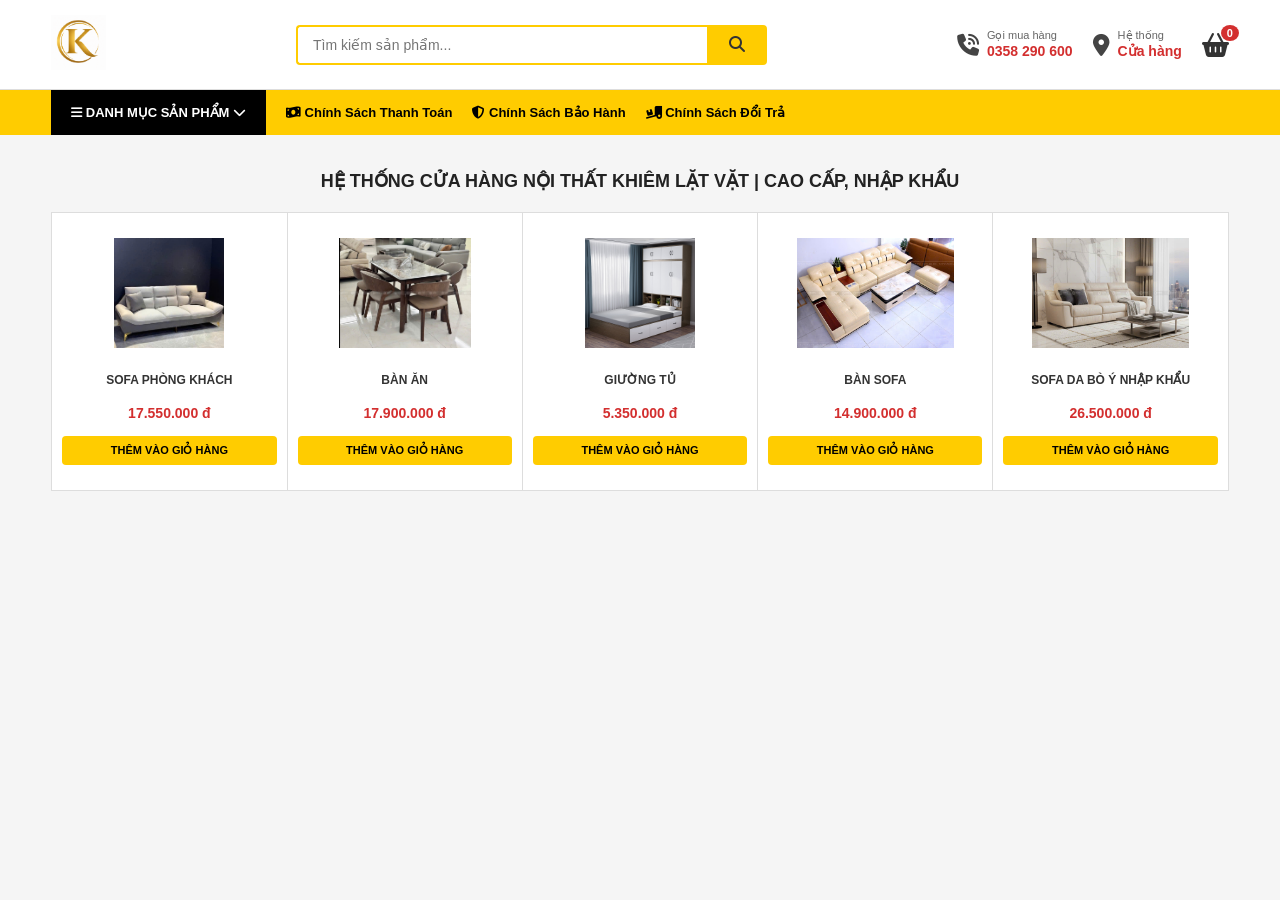
==== html/page.html @ e8ba666d "first commit" ====
<!DOCTYPE html>
<html lang="vi">
<head>
    <meta charset="UTF-8">
    <meta name="viewport" content="width=device-width, initial-scale=1.0">
    <title>Khiêm Lặt Vặt - Hệ Thống Cửa Hàng Nội Thất Cao Cấp</title>
    <link rel="stylesheet" href="https://cdnjs.cloudflare.com/ajax/libs/font-awesome/6.4.0/css/all.min.css">
    
    <style>
        * {
            margin: 0;
            padding: 0;
            box-sizing: border-box;
            font-family: 'Segoe UI', Tahoma, Geneva, Verdana, sans-serif;
        }

        body {
            background-color: #f5f5f5;
            color: #333;
        }

        .container {
            width: 92%;
            max-width: 1200px;
            margin: 0 auto;
        }

        a {
            text-decoration: none;
            color: inherit;
        }

        /* --- HEADER --- */
        .main-header {
            background-color: #ffffff;
            padding: 15px 0;
            border-bottom: 1px solid #ddd;
        }

        .header-wrapper {
            display: flex;
            justify-content: space-between;
            align-items: center;
        }

        .logo img {
            height: 55px;
            object-fit: contain;
        }

        .search-bar {
            display: flex;
            width: 40%;
        }

        .search-bar input {
            width: 100%;
            padding: 10px 15px;
            border: 2px solid #ffcc00;
            border-right: none;
            border-radius: 4px 0 0 4px;
            outline: none;
            font-size: 14px;
        }

        .search-bar button {
            padding: 0 20px;
            background-color: #ffcc00;
            border: 2px solid #ffcc00;
            border-radius: 0 4px 4px 0;
            cursor: pointer;
            font-size: 16px;
            color: #333;
        }

        .header-info {
            display: flex;
            gap: 20px;
            align-items: center;
        }

        .info-item {
            display: flex;
            align-items: center;
            gap: 8px;
        }

        .info-item i {
            font-size: 22px;
            color: #444;
        }

        .info-item span {
            display: block;
            font-size: 11px;
            color: #666;
        }

        .info-item strong {
            color: #d32f2f;
            font-size: 14px;
        }

        /* Giỏ hàng hiển thị số lượng */
        .cart-item {
            position: relative;
            cursor: pointer;
        }
        
        .cart-item i {
            font-size: 24px;
            color: #333;
        }

        #cartCount {
            position: absolute;
            top: -8px;
            right: -10px;
            background-color: #d32f2f;
            color: white;
            font-size: 11px;
            font-weight: bold;
            padding: 2px 6px;
            border-radius: 50%;
        }

        /* --- NAVBAR & DROPDOWN --- */
        .navbar {
            background-color: #ffcc00;
            font-weight: 600;
            font-size: 13px;
        }

        .nav-wrapper {
            display: flex;
            align-items: center;
        }

        .nav-category {
            background-color: #000000;
            color: #fff;
            padding: 15px 20px;
            cursor: pointer;
            position: relative;
        }

        .dropdown-menu {
            display: none;
            position: absolute;
            top: 100%;
            left: 0;
            background-color: #ffffff;
            color: #333;
            width: 215px;
            box-shadow: 0 4px 10px rgba(0,0,0,0.15);
            list-style: none;
            z-index: 999;
        }

        .dropdown-menu li a {
            display: block;
            padding: 12px 15px;
            border-bottom: 1px solid #eee;
        }

        .dropdown-menu li a:hover {
            background-color: #f9f9f9;
            color: #ffcc00;
        }

        .nav-category:hover .dropdown-menu {
            display: block;
        }

        .nav-links {
            display: flex;
            list-style: none;
            padding-left: 20px;
            gap: 20px;
        }

        .nav-links li a {
            color: #000;
        }

        /* --- MAIN CONTENTS --- */
        .store-title {
            text-align: center;
            margin: 35px 0 20px;
        }

        .store-title h2 {
            font-size: 18px;
            color: #222;
            font-weight: 700;
            text-transform: uppercase;
        }

        /* Lưới hiển thị 5 sản phẩm */
        .products-grid {
            display: grid;
            grid-template-columns: repeat(5, 1fr);
            gap: 1px;
            background-color: #ddd; 
            border: 1px solid #ddd;
            margin-bottom: 60px;
        }

        .product-card {
            background-color: #fff;
            padding: 25px 10px;
            text-align: center;
            display: flex;
            flex-direction: column;
            justify-content: space-between;
            align-items: center;
            cursor: pointer;
            transition: all 0.2s ease;
        }

        .product-card:hover {
            box-shadow: 0 5px 15px rgba(0,0,0,0.12);
            transform: translateY(-2px);
            z-index: 5;
        }

        .product-img {
            height: 110px;
            display: flex;
            align-items: center;
            justify-content: center;
            margin-bottom: 15px;
        }

        .product-img img {
            max-width: 100%;
            max-height: 100%;
            object-fit: contain;
        }

        .product-card h3 {
            font-size: 12px;
            font-weight: 600;
            color: #333;
            line-height: 1.4;
            height: 34px;
            display: flex;
            align-items: center;
            justify-content: center;
        }

        /* CSS kiểu dáng cho giá tiền sản phẩm */
        .product-price {
            font-size: 14px;
            font-weight: 700;
            color: #d32f2f;
            margin: 8px 0 15px 0;
        }

        /* Nút thêm vào giỏ hàng */
        .btn-add-cart {
            background-color: #ffcc00;
            color: #000;
            border: none;
            padding: 8px 12px;
            font-size: 11px;
            font-weight: 700;
            border-radius: 4px;
            cursor: pointer;
            transition: background 0.2s;
            width: 100%;
        }

        .btn-add-cart:hover {
            background-color: #e6b800;
        }

        /* Responsive */
        @media (max-width: 1024px) {
            .products-grid { grid-template-columns: repeat(3, 1fr); }
        }
        @media (max-width: 650px) {
            .products-grid { grid-template-columns: repeat(2, 1fr); }
            .header-wrapper { flex-direction: column; gap: 10px; }
            .search-bar { width: 100%; }
            .nav-links { display: none; }
        }
    </style>
</head>
<body>

    <header class="main-header">
        <div class="container header-wrapper">
            <div class="logo">
                <a href="#"><img src="../assets/images/logokhiem.png" alt="Logo Khiêm Lặt Vặt"></a>
            </div>
            
            <div class="search-bar">
                <input type="text" id="searchInput" placeholder="Tìm kiếm sản phẩm...">
                <button type="button" id="searchBtn"><i class="fa-solid fa-magnifying-glass"></i></button>
            </div>
            
            <div class="header-info">
                <div class="info-item">
                    <i class="fa-solid fa-phone-volume"></i>
                    <div>
                        <span>Gọi mua hàng</span>
                        <strong>0358 290 600</strong>
                    </div>
                </div>
                <div class="info-item">
                    <i class="fa-solid fa-location-dot"></i>
                    <div>
                        <span>Hệ thống</span>
                        <strong>Cửa hàng</strong>
                    </div>
                </div>
                <div class="info-item cart-item">
                    <i class="fa-solid fa-basket-shopping"></i>
                    <span id="cartCount">0</span>
                </div>
            </div>
        </div>
    </header>

    <nav class="navbar">
        <div class="container nav-wrapper">
            <div class="nav-category">
                <i class="fa-solid fa-bars"></i> DANH MỤC SẢN PHẨM <i class="fa-solid fa-chevron-down"></i>
                <ul class="dropdown-menu">
                    <li><a href="#">Kiến Thức Nội Thất</a></li>
                    <li><a href="#">Kinh Nghiệm</a></li>
                    <li><a href="#">Thương Hiệu Uy Tín</a></li>
                </ul>
            </div>
            <ul class="nav-links">
                <li><a href="#"><i class="fa-solid fa-money-bill-wave"></i> Chính Sách Thanh Toán</a></li>
                <li><a href="#"><i class="fa-solid fa-shield-halved"></i> Chính Sách Bảo Hành</a></li>
                <li><a href="#"><i class="fa-solid fa-truck-ramp-box"></i> Chính Sách Đổi Trả</a></li>
            </ul>
        </div>
    </nav>

    <main class="container">
        <section class="store-title">
            <h2>HỆ THỐNG CỬA HÀNG NỘI THẤT KHIÊM LẶT VẶT | CAO CẤP, NHẬP KHẨU</h2>
        </section>

        <section class="products-grid" id="productsGrid">
            
            <div class="product-card" data-name="sofa phong khach">
                <div class="product-img">
                    <img src="../assets/images/e3db67c6ef026e5c3713.jpg" alt="Sofa Phòng Khách">
                </div>
                <h3>SOFA PHÒNG KHÁCH</h3>
                <div class="product-price">17.550.000 đ</div>
                <button class="btn-add-cart">THÊM VÀO GIỎ HÀNG</button>
            </div>

            <div class="product-card" data-name="ban an">
                <div class="product-img">
                    <img src="../assets/images/33efb1f23936b868e127.jpg" alt="Bàn Ăn">
                </div>
                <h3>BÀN ĂN</h3>
                <div class="product-price">17.900.000 đ</div>
                <button class="btn-add-cart">THÊM VÀO GIỎ HÀNG</button>
            </div>

            <div class="product-card" data-name="giuong tu">
                <div class="product-img">
                    <img src="../assets/images/21159564253_1258003513.600x600.jpg" alt="Giường Tủ">
                </div>
                <h3>GIƯỜNG TỦ</h3>
                <div class="product-price">5.350.000 đ</div>
                <button class="btn-add-cart">THÊM VÀO GIỎ HÀNG</button>
            </div>

            <div class="product-card" data-name="ban sofa">
                <div class="product-img">
                    <img src="../assets/images/b1bf2fa2a76626387f77.jpg" alt="Bàn Sofa">
                </div>
                <h3>BÀN SOFA</h3>
                <div class="product-price">14.900.000 đ</div>
                <button class="btn-add-cart">THÊM VÀO GIỎ HÀNG</button>
            </div>

            <div class="product-card" data-name="sofa da bo y nhap khau">
                <div class="product-img">
                    <img src="../assets/images/be2a3d37b5f334ad6de2.jpg" alt="Sofa Da Bò Ý Nhập Khẩu">
                </div>
                <h3>SOFA DA BÒ Ý NHẬP KHẨU</h3>
                <div class="product-price">26.500.000 đ</div>
                <button class="btn-add-cart">THÊM VÀO GIỎ HÀNG</button>
            </div>

        </section>
    </main>

    <script>
        document.addEventListener("DOMContentLoaded", function () {
            // 1. CHỨC NĂNG TÌM KIẾM
            const searchInput = document.getElementById("searchInput");
            const searchBtn = document.getElementById("searchBtn");
            const productCards = document.querySelectorAll(".product-card");

            function filterProducts() {
                const query = searchInput.value.toLowerCase().trim();

                productCards.forEach(card => {
                    const productName = card.getAttribute("data-name") || "";
                    if (productName.includes(query)) {
                        card.style.display = "flex"; 
                    } else {
                        card.style.display = "none"; 
                    }
                });
            }

            if (searchInput) searchInput.addEventListener("keyup", filterProducts);
            if (searchBtn) searchBtn.addEventListener("click", filterProducts);

            // 2. CHỨC NĂNG THÊM VÀO GIỎ HÀNG
            let currentCartCount = 0;
            const cartCountBadge = document.getElementById("cartCount");
            const addCartButtons = document.querySelectorAll(".btn-add-cart");

            addCartButtons.forEach(button => {
                button.addEventListener("click", function (event) {
                    event.stopPropagation();
                    currentCartCount++;
                    cartCountBadge.textContent = currentCartCount;
                    alert("Đã thêm sản phẩm vào giỏ hàng thành công!");
                });
            });
        });
    </script>
</body>
</html>
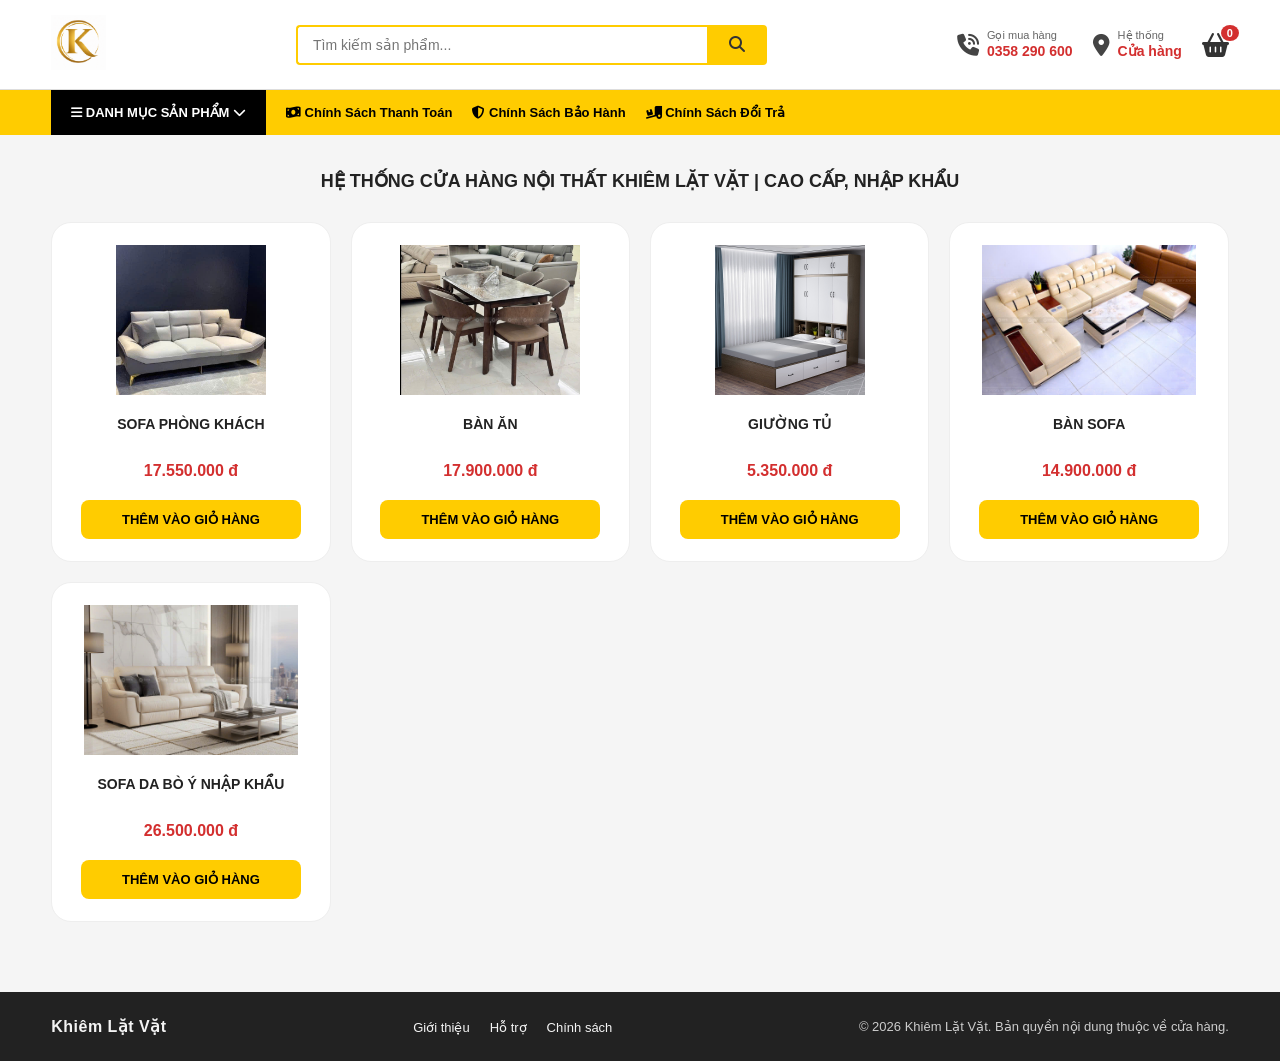
==== commit 4d570854: "cap nhat bai" ====
--- a/html/page.html
+++ b/html/page.html
@@ -196,40 +196,42 @@
             text-transform: uppercase;
         }
 
-        /* Lưới hiển thị 5 sản phẩm */
         .products-grid {
             display: grid;
-            grid-template-columns: repeat(5, 1fr);
-            gap: 1px;
-            background-color: #ddd; 
-            border: 1px solid #ddd;
+            grid-template-columns: repeat(auto-fit, minmax(220px, 1fr));
+            gap: 20px;
             margin-bottom: 60px;
+            padding: 10px 0;
         }
 
         .product-card {
             background-color: #fff;
-            padding: 25px 10px;
+            border: 1px solid #eee;
+            border-radius: 20px;
+            padding: 22px 18px;
             text-align: center;
             display: flex;
             flex-direction: column;
             justify-content: space-between;
             align-items: center;
             cursor: pointer;
-            transition: all 0.2s ease;
+            transition: transform 0.25s ease, box-shadow 0.25s ease;
+            min-height: 340px;
         }
 
         .product-card:hover {
-            box-shadow: 0 5px 15px rgba(0,0,0,0.12);
-            transform: translateY(-2px);
+            box-shadow: 0 10px 25px rgba(0,0,0,0.08);
+            transform: translateY(-3px);
             z-index: 5;
         }
 
         .product-img {
-            height: 110px;
+            height: 150px;
+            width: 100%;
             display: flex;
             align-items: center;
             justify-content: center;
-            margin-bottom: 15px;
+            margin-bottom: 18px;
         }
 
         .product-img img {
@@ -239,48 +241,273 @@
         }
 
         .product-card h3 {
-            font-size: 12px;
-            font-weight: 600;
-            color: #333;
+            font-size: 14px;
+            font-weight: 700;
+            color: #222;
             line-height: 1.4;
-            height: 34px;
-            display: flex;
-            align-items: center;
-            justify-content: center;
-        }
-
-        /* CSS kiểu dáng cho giá tiền sản phẩm */
+            margin-bottom: 12px;
+        }
+
         .product-price {
-            font-size: 14px;
+            font-size: 16px;
             font-weight: 700;
             color: #d32f2f;
-            margin: 8px 0 15px 0;
-        }
-
-        /* Nút thêm vào giỏ hàng */
+            margin: 12px 0 18px;
+        }
+
         .btn-add-cart {
             background-color: #ffcc00;
             color: #000;
             border: none;
-            padding: 8px 12px;
-            font-size: 11px;
-            font-weight: 700;
-            border-radius: 4px;
+            padding: 12px 18px;
+            font-size: 13px;
+            font-weight: 700;
+            border-radius: 8px;
             cursor: pointer;
             transition: background 0.2s;
             width: 100%;
+            max-width: 220px;
         }
 
         .btn-add-cart:hover {
             background-color: #e6b800;
         }
 
+        .site-footer {
+            background-color: #222;
+            color: #f4f4f4;
+            padding: 25px 0;
+        }
+
+        .site-footer .container {
+            display: flex;
+            justify-content: space-between;
+            align-items: center;
+            flex-wrap: wrap;
+            gap: 15px;
+        }
+
+        .footer-brand {
+            font-weight: 700;
+            letter-spacing: 0.5px;
+        }
+
+        .footer-links {
+            display: flex;
+            gap: 20px;
+            list-style: none;
+            padding: 0;
+            margin: 0;
+            flex-wrap: wrap;
+        }
+
+        .footer-links li a {
+            color: #f4f4f4;
+            font-size: 13px;
+        }
+
+        .footer-links li a:hover {
+            color: #ffcc00;
+        }
+
+        .footer-note {
+            font-size: 13px;
+            color: #ccc;
+        }
+
+        /* --- CART DRAWER --- */
+        .cart-overlay {
+            position: fixed;
+            inset: 0;
+            background: rgba(0, 0, 0, 0.45);
+            opacity: 0;
+            visibility: hidden;
+            transition: opacity 0.2s ease, visibility 0.2s ease;
+            z-index: 998;
+        }
+
+        .cart-overlay.active {
+            opacity: 1;
+            visibility: visible;
+        }
+
+        .cart-drawer {
+            position: fixed;
+            right: -420px;
+            top: 0;
+            height: 100%;
+            width: 380px;
+            max-width: 100%;
+            background-color: #fff;
+            box-shadow: -10px 0 30px rgba(0, 0, 0, 0.12);
+            transition: right 0.25s ease;
+            z-index: 999;
+            display: flex;
+            flex-direction: column;
+        }
+
+        .cart-drawer.open {
+            right: 0;
+        }
+
+        .cart-drawer-header {
+            padding: 22px 20px;
+            border-bottom: 1px solid #eee;
+            display: flex;
+            justify-content: space-between;
+            align-items: center;
+        }
+
+        .cart-drawer-header h3 {
+            font-size: 18px;
+            color: #222;
+        }
+
+        .cart-close {
+            background: transparent;
+            border: none;
+            font-size: 22px;
+            cursor: pointer;
+            color: #333;
+        }
+
+        .cart-items {
+            flex: 1;
+            display: grid;
+            grid-template-columns: repeat(1, minmax(0, 1fr));
+            gap: 16px;
+            overflow-y: auto;
+            padding: 20px;
+            list-style: none;
+            margin: 0;
+        }
+
+        .cart-item-row {
+            display: grid;
+            grid-template-columns: 84px 1fr;
+            gap: 14px;
+            align-items: start;
+            background-color: #fafafa;
+            border: 1px solid #eee;
+            border-radius: 14px;
+            padding: 16px;
+        }
+
+        .cart-item-image {
+            width: 84px;
+            min-width: 84px;
+            height: 84px;
+            border-radius: 12px;
+            background: #f8f8f8;
+            overflow: hidden;
+        }
+
+        .cart-item-image img {
+            width: 100%;
+            height: 100%;
+            object-fit: cover;
+        }
+
+        .cart-item-content {
+            flex: 1;
+        }
+
+        .cart-item-content h4 {
+            font-size: 14px;
+            margin-bottom: 6px;
+            color: #222;
+        }
+
+        .cart-item-content p {
+            font-size: 13px;
+            color: #666;
+            margin-bottom: 10px;
+        }
+
+        .cart-item-actions {
+            display: flex;
+            align-items: center;
+            justify-content: space-between;
+            gap: 10px;
+        }
+
+        .quantity-control {
+            display: flex;
+            align-items: center;
+            gap: 6px;
+        }
+
+        .quantity-control button {
+            width: 28px;
+            height: 28px;
+            border: 1px solid #ddd;
+            background: #fff;
+            color: #333;
+            cursor: pointer;
+            border-radius: 6px;
+            font-size: 16px;
+        }
+
+        .quantity-control span {
+            min-width: 24px;
+            text-align: center;
+            font-size: 13px;
+            font-weight: 700;
+        }
+
+        .cart-remove {
+            background: transparent;
+            border: none;
+            color: #d32f2f;
+            cursor: pointer;
+            font-size: 13px;
+        }
+
+        .cart-footer {
+            padding: 20px;
+            border-top: 1px solid #eee;
+            background-color: #fafafa;
+        }
+
+        .cart-total {
+            display: flex;
+            justify-content: space-between;
+            align-items: center;
+            margin-bottom: 14px;
+            font-size: 15px;
+            font-weight: 700;
+            color: #222;
+        }
+
+        .btn-checkout {
+            width: 100%;
+            padding: 12px 18px;
+            border: none;
+            background-color: #ffcc00;
+            color: #000;
+            font-weight: 700;
+            border-radius: 8px;
+            cursor: pointer;
+            transition: background 0.2s ease;
+        }
+
+        .btn-checkout:disabled {
+            opacity: 0.55;
+            cursor: not-allowed;
+        }
+
+        .cart-empty {
+            padding: 0 20px 20px;
+            color: #666;
+            font-size: 14px;
+        }
+
         /* Responsive */
         @media (max-width: 1024px) {
-            .products-grid { grid-template-columns: repeat(3, 1fr); }
-        }
-        @media (max-width: 650px) {
             .products-grid { grid-template-columns: repeat(2, 1fr); }
+        }
+        @media (max-width: 850px) {
+            .products-grid { grid-template-columns: repeat(1, 1fr); }
             .header-wrapper { flex-direction: column; gap: 10px; }
             .search-bar { width: 100%; }
             .nav-links { display: none; }
@@ -334,12 +561,29 @@
                 </ul>
             </div>
             <ul class="nav-links">
-                <li><a href="#"><i class="fa-solid fa-money-bill-wave"></i> Chính Sách Thanh Toán</a></li>
-                <li><a href="#"><i class="fa-solid fa-shield-halved"></i> Chính Sách Bảo Hành</a></li>
-                <li><a href="#"><i class="fa-solid fa-truck-ramp-box"></i> Chính Sách Đổi Trả</a></li>
+                <li><a href="payment-policy.html"><i class="fa-solid fa-money-bill-wave"></i> Chính Sách Thanh Toán</a></li>
+                <li><a href="warranty-policy.html"><i class="fa-solid fa-shield-halved"></i> Chính Sách Bảo Hành</a></li>
+                <li><a href="return-policy.html"><i class="fa-solid fa-truck-ramp-box"></i> Chính Sách Đổi Trả</a></li>
             </ul>
         </div>
     </nav>
+
+    <div class="cart-overlay" id="cartOverlay"></div>
+    <aside class="cart-drawer" id="cartDrawer" aria-hidden="true">
+        <div class="cart-drawer-header">
+            <h3>Giỏ hàng của bạn</h3>
+            <button id="closeCartBtn" class="cart-close" aria-label="Đóng giỏ hàng">×</button>
+        </div>
+        <ul id="cartList" class="cart-items"></ul>
+        <p id="cartEmpty" class="cart-empty">Giỏ hàng đang trống. Thêm sản phẩm để tiến hành thanh toán.</p>
+        <div class="cart-footer">
+            <div class="cart-total">
+                <span>Tổng cộng</span>
+                <span id="cartTotal">0 đ</span>
+            </div>
+            <button id="checkoutButton" class="btn-checkout" type="button" disabled>Tiến hành đặt hàng</button>
+        </div>
+    </aside>
 
     <main class="container">
         <section class="store-title">
@@ -396,43 +640,18 @@
         </section>
     </main>
 
-    <script>
-        document.addEventListener("DOMContentLoaded", function () {
-            // 1. CHỨC NĂNG TÌM KIẾM
-            const searchInput = document.getElementById("searchInput");
-            const searchBtn = document.getElementById("searchBtn");
-            const productCards = document.querySelectorAll(".product-card");
-
-            function filterProducts() {
-                const query = searchInput.value.toLowerCase().trim();
-
-                productCards.forEach(card => {
-                    const productName = card.getAttribute("data-name") || "";
-                    if (productName.includes(query)) {
-                        card.style.display = "flex"; 
-                    } else {
-                        card.style.display = "none"; 
-                    }
-                });
-            }
-
-            if (searchInput) searchInput.addEventListener("keyup", filterProducts);
-            if (searchBtn) searchBtn.addEventListener("click", filterProducts);
-
-            // 2. CHỨC NĂNG THÊM VÀO GIỎ HÀNG
-            let currentCartCount = 0;
-            const cartCountBadge = document.getElementById("cartCount");
-            const addCartButtons = document.querySelectorAll(".btn-add-cart");
-
-            addCartButtons.forEach(button => {
-                button.addEventListener("click", function (event) {
-                    event.stopPropagation();
-                    currentCartCount++;
-                    cartCountBadge.textContent = currentCartCount;
-                    alert("Đã thêm sản phẩm vào giỏ hàng thành công!");
-                });
-            });
-        });
-    </script>
+    <footer class="site-footer">
+        <div class="container">
+            <div class="footer-brand">Khiêm Lặt Vặt</div>
+            <ul class="footer-links">
+                <li><a href="#">Giới thiệu</a></li>
+                <li><a href="#">Hỗ trợ</a></li>
+                <li><a href="#">Chính sách</a></li>
+            </ul>
+            <div class="footer-note">© 2026 Khiêm Lặt Vặt. Bản quyền nội dung thuộc về cửa hàng.</div>
+        </div>
+    </footer>
+
+    <script src="../js/lib.js"></script>
 </body>
 </html>
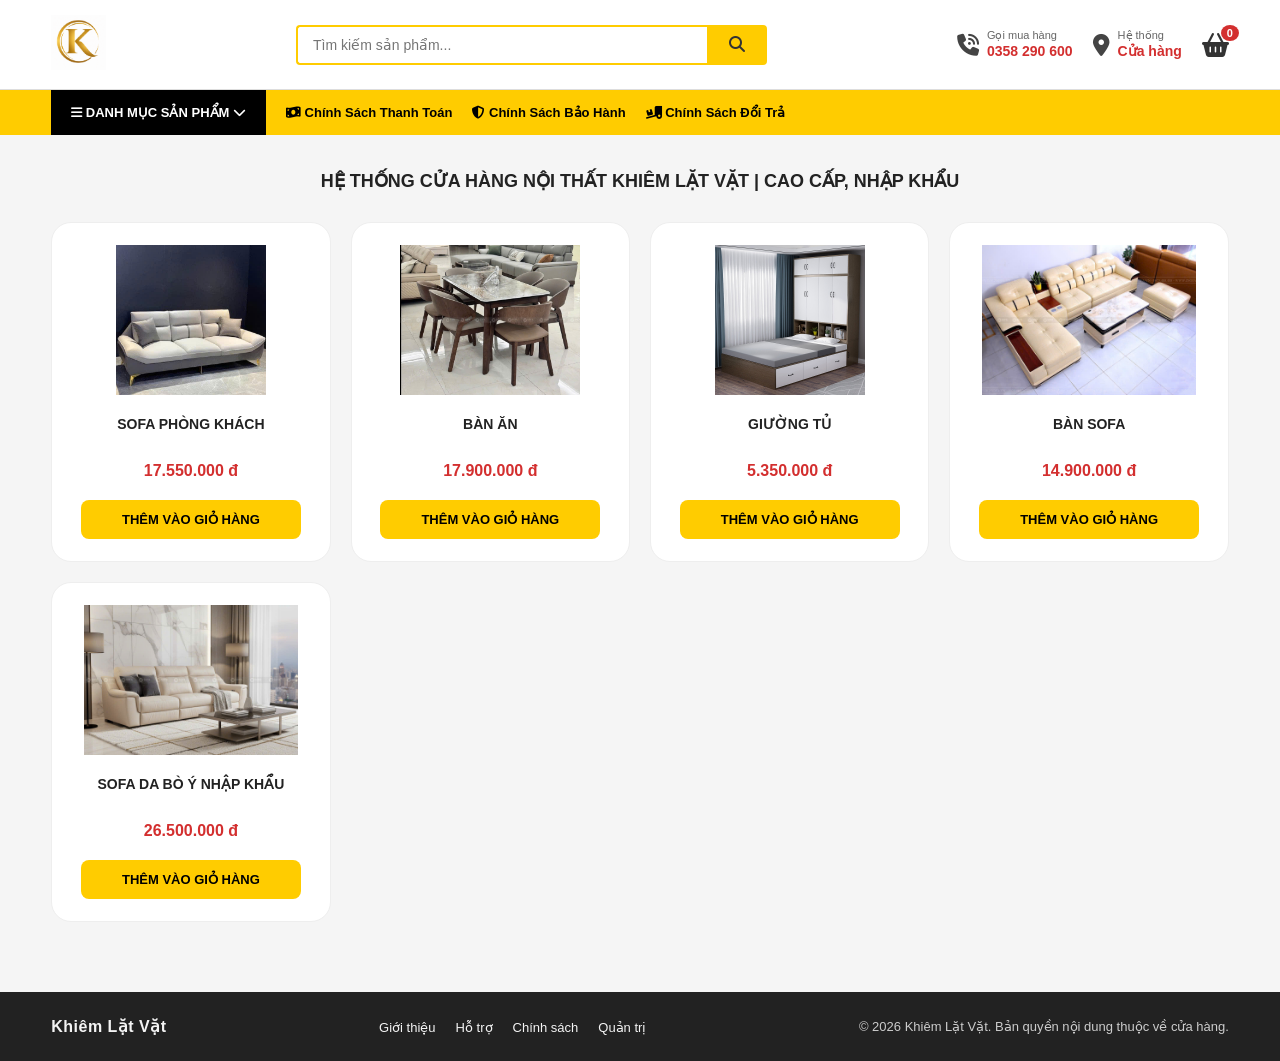
==== commit 4c3a7578: "cap nhat bai" ====
--- a/html/page.html
+++ b/html/page.html
@@ -647,6 +647,7 @@
                 <li><a href="#">Giới thiệu</a></li>
                 <li><a href="#">Hỗ trợ</a></li>
                 <li><a href="#">Chính sách</a></li>
+                <li><a href="admin.html">Quản trị</a></li>
             </ul>
             <div class="footer-note">© 2026 Khiêm Lặt Vặt. Bản quyền nội dung thuộc về cửa hàng.</div>
         </div>
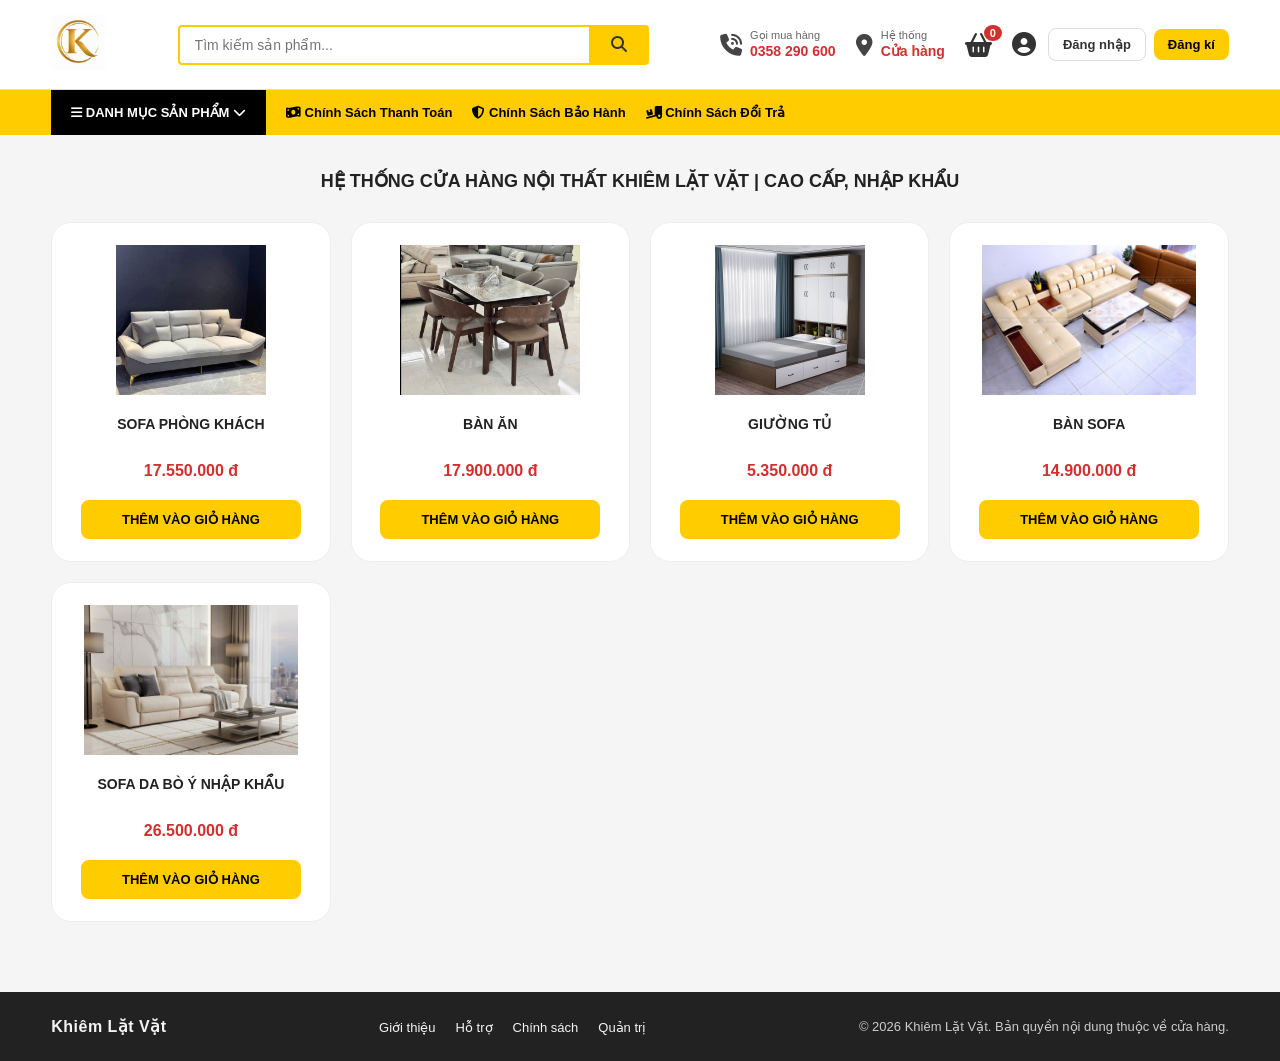
==== commit 929631d1: "cap nhat bai" ====
--- a/html/page.html
+++ b/html/page.html
@@ -101,6 +101,130 @@
             font-size: 14px;
         }
 
+        /* User Account Section */
+        .user-account {
+            display: flex;
+            align-items: center;
+            gap: 12px;
+        }
+
+        .user-icon {
+            position: relative;
+            cursor: pointer;
+        }
+
+        .user-icon i {
+            font-size: 24px;
+            color: #333;
+            transition: color 0.2s ease;
+        }
+
+        .user-icon:hover i {
+            color: #ffcc00;
+        }
+
+        .user-menu {
+            display: none;
+            position: absolute;
+            top: 100%;
+            right: 0;
+            background: white;
+            border: 1px solid #ddd;
+            border-radius: 12px;
+            box-shadow: 0 8px 20px rgba(0, 0, 0, 0.15);
+            min-width: 200px;
+            z-index: 1000;
+            margin-top: 8px;
+        }
+
+        .user-menu.active {
+            display: block;
+        }
+
+        .user-menu-header {
+            padding: 16px;
+            border-bottom: 1px solid #eee;
+        }
+
+        .user-menu-header p {
+            font-size: 13px;
+            color: #666;
+        }
+
+        .user-menu-header strong {
+            display: block;
+            color: #333;
+            font-size: 14px;
+        }
+
+        .user-menu-items {
+            list-style: none;
+            padding: 8px 0;
+        }
+
+        .user-menu-items li {
+            border-bottom: 1px solid #f0f0f0;
+        }
+
+        .user-menu-items li:last-child {
+            border-bottom: none;
+        }
+
+        .user-menu-items a {
+            display: flex;
+            align-items: center;
+            gap: 10px;
+            padding: 12px 16px;
+            color: #333;
+            transition: background 0.2s ease;
+        }
+
+        .user-menu-items a:hover {
+            background: #f5f5f5;
+            color: #ffcc00;
+        }
+
+        .user-menu-items i {
+            font-size: 16px;
+            width: 20px;
+        }
+
+        .auth-buttons {
+            display: flex;
+            gap: 8px;
+            align-items: center;
+        }
+
+        .btn-auth {
+            padding: 8px 14px;
+            border-radius: 8px;
+            border: none;
+            font-size: 13px;
+            font-weight: 600;
+            cursor: pointer;
+            transition: all 0.2s ease;
+        }
+
+        .btn-login {
+            background: white;
+            color: #333;
+            border: 1px solid #ddd;
+        }
+
+        .btn-login:hover {
+            border-color: #ffcc00;
+            background: #fefef8;
+        }
+
+        .btn-register {
+            background: #ffcc00;
+            color: #000;
+        }
+
+        .btn-register:hover {
+            background: #e6b800;
+        }
+
         /* Giỏ hàng hiển thị số lượng */
         .cart-item {
             position: relative;
@@ -500,6 +624,244 @@
             padding: 0 20px 20px;
             color: #666;
             font-size: 14px;
+        }
+
+        /* --- MODAL AUTH --- */
+        .modal-overlay {
+            display: none;
+            position: fixed;
+            top: 0;
+            left: 0;
+            width: 100%;
+            height: 100%;
+            background: rgba(0, 0, 0, 0.6);
+            z-index: 2000;
+            backdrop-filter: blur(4px);
+            animation: fadeIn 0.3s ease;
+        }
+
+        .modal-overlay.active {
+            display: flex;
+            align-items: center;
+            justify-content: center;
+        }
+
+        @keyframes fadeIn {
+            from {
+                opacity: 0;
+            }
+            to {
+                opacity: 1;
+            }
+        }
+
+        @keyframes slideUp {
+            from {
+                transform: translateY(30px);
+                opacity: 0;
+            }
+            to {
+                transform: translateY(0);
+                opacity: 1;
+            }
+        }
+
+        .modal-content {
+            background: white;
+            border-radius: 20px;
+            width: 90%;
+            max-width: 500px;
+            max-height: 90vh;
+            overflow-y: auto;
+            box-shadow: 0 20px 60px rgba(0, 0, 0, 0.3);
+            animation: slideUp 0.3s ease;
+        }
+
+        .modal-header {
+            background: linear-gradient(135deg, #667eea 0%, #764ba2 100%);
+            padding: 30px 20px;
+            text-align: center;
+            color: white;
+            position: relative;
+        }
+
+        .modal-header h2 {
+            font-size: 24px;
+            margin-bottom: 6px;
+            font-weight: 800;
+        }
+
+        .modal-header p {
+            font-size: 13px;
+            opacity: 0.9;
+        }
+
+        .modal-close {
+            position: absolute;
+            top: 16px;
+            right: 16px;
+            background: rgba(255,255,255,0.2);
+            border: none;
+            color: white;
+            font-size: 24px;
+            width: 36px;
+            height: 36px;
+            border-radius: 50%;
+            cursor: pointer;
+            transition: background 0.2s ease;
+        }
+
+        .modal-close:hover {
+            background: rgba(255,255,255,0.3);
+        }
+
+        .modal-body {
+            padding: 30px;
+        }
+
+        .form-group {
+            margin-bottom: 16px;
+        }
+
+        .form-group label {
+            display: block;
+            margin-bottom: 6px;
+            font-weight: 600;
+            color: #333;
+            font-size: 13px;
+        }
+
+        .form-group input,
+        .form-group select {
+            width: 100%;
+            padding: 11px 12px;
+            border: 1px solid #ddd;
+            border-radius: 10px;
+            font-size: 13px;
+            transition: border-color 0.2s ease;
+            outline: none;
+        }
+
+        .form-group input:focus,
+        .form-group select:focus {
+            border-color: #667eea;
+        }
+
+        .form-row {
+            display: grid;
+            grid-template-columns: 1fr 1fr;
+            gap: 12px;
+        }
+
+        .form-row.full {
+            grid-template-columns: 1fr;
+        }
+
+        .remember-forgot {
+            display: flex;
+            justify-content: space-between;
+            font-size: 12px;
+            margin-bottom: 18px;
+        }
+
+        .remember-forgot a {
+            color: #667eea;
+            text-decoration: none;
+        }
+
+        .remember-forgot a:hover {
+            text-decoration: underline;
+        }
+
+        .btn-modal-auth {
+            width: 100%;
+            padding: 12px 0;
+            background: linear-gradient(135deg, #667eea 0%, #764ba2 100%);
+            color: white;
+            border: none;
+            border-radius: 10px;
+            font-weight: 700;
+            font-size: 14px;
+            cursor: pointer;
+            transition: transform 0.2s, box-shadow 0.2s;
+            margin-top: 10px;
+        }
+
+        .btn-modal-auth:hover {
+            transform: translateY(-2px);
+            box-shadow: 0 8px 20px rgba(102, 126, 234, 0.4);
+        }
+
+        .form-divider {
+            display: flex;
+            align-items: center;
+            margin: 16px 0;
+            color: #999;
+            font-size: 12px;
+        }
+
+        .form-divider::before,
+        .form-divider::after {
+            content: '';
+            flex: 1;
+            height: 1px;
+            background: #ddd;
+        }
+
+        .form-divider span {
+            margin: 0 10px;
+        }
+
+        .modal-footer {
+            text-align: center;
+            padding-top: 12px;
+            font-size: 13px;
+            color: #666;
+        }
+
+        .modal-footer a {
+            color: #667eea;
+            text-decoration: none;
+            font-weight: 600;
+            cursor: pointer;
+        }
+
+        .modal-footer a:hover {
+            text-decoration: underline;
+        }
+
+        /* Tab toggle */
+        .modal-tabs {
+            display: flex;
+            gap: 0;
+            margin-bottom: 24px;
+            border-bottom: 1px solid #eee;
+        }
+
+        .modal-tab {
+            flex: 1;
+            padding: 12px;
+            background: none;
+            border: none;
+            color: #666;
+            cursor: pointer;
+            font-weight: 600;
+            font-size: 13px;
+            border-bottom: 2px solid transparent;
+            transition: all 0.2s ease;
+        }
+
+        .modal-tab.active {
+            color: #667eea;
+            border-bottom-color: #667eea;
+        }
+
+        .modal-tab-content {
+            display: none;
+        }
+
+        .modal-tab-content.active {
+            display: block;
         }
 
         /* Responsive */
@@ -546,6 +908,25 @@
                     <i class="fa-solid fa-basket-shopping"></i>
                     <span id="cartCount">0</span>
                 </div>
+
+                <!-- User Account Section -->
+                <div class="user-account">
+                    <div class="user-icon" id="userIconToggle">
+                        <i class="fa-solid fa-circle-user"></i>
+                        <div class="user-menu" id="userMenu">
+                            <div class="user-menu-header" id="userMenuHeader">
+                                <p>Tài khoản của tôi</p>
+                                <strong id="userName">Khách</strong>
+                            </div>
+                            <ul class="user-menu-items" id="userMenuItems">
+                                <!-- Items will be populated by JS -->
+                            </ul>
+                        </div>
+                    </div>
+                    <div class="auth-buttons" id="authButtons">
+                        <!-- Auth buttons will be populated by JS -->
+                    </div>
+                </div>
             </div>
         </div>
     </header>
@@ -653,6 +1034,99 @@
         </div>
     </footer>
 
+    <!-- Modal Auth -->
+    <div class="modal-overlay" id="authModal">
+        <div class="modal-content">
+            <div class="modal-header">
+                <button class="modal-close" onclick="closeAuthModal()">×</button>
+                <h2>Khiêm Lặt Vặt</h2>
+                <p>Hệ thống cửa hàng nội thất cao cấp</p>
+            </div>
+
+            <div class="modal-body">
+                <!-- Tab buttons -->
+                <div class="modal-tabs">
+                    <button class="modal-tab active" data-tab="login" onclick="switchTab('login')">Đăng Nhập</button>
+                    <button class="modal-tab" data-tab="register" onclick="switchTab('register')">Đăng Kí</button>
+                </div>
+
+                <!-- Login Tab -->
+                <div id="login-tab" class="modal-tab-content active">
+                    <form id="loginFormModal" onsubmit="handleLoginModal(event)">
+                        <div class="form-group">
+                            <label for="loginEmail">Email hoặc Số điện thoại</label>
+                            <input type="text" id="loginEmail" required placeholder="Nhập email hoặc số điện thoại">
+                        </div>
+
+                        <div class="form-group">
+                            <label for="loginPassword">Mật khẩu</label>
+                            <input type="password" id="loginPassword" required placeholder="Nhập mật khẩu">
+                        </div>
+
+                        <div class="remember-forgot">
+                            <label style="font-size: 12px;">
+                                <input type="checkbox"> Ghi nhớ tôi
+                            </label>
+                            <a href="#">Quên mật khẩu?</a>
+                        </div>
+
+                        <button type="submit" class="btn-modal-auth">Đăng Nhập</button>
+                    </form>
+                </div>
+
+                <!-- Register Tab -->
+                <div id="register-tab" class="modal-tab-content">
+                    <form id="registerFormModal" onsubmit="handleRegisterModal(event)">
+                        <div class="form-row">
+                            <div class="form-group">
+                                <label for="regFirstName">Họ</label>
+                                <input type="text" id="regFirstName" required placeholder="Họ">
+                            </div>
+                            <div class="form-group">
+                                <label for="regLastName">Tên</label>
+                                <input type="text" id="regLastName" required placeholder="Tên">
+                            </div>
+                        </div>
+
+                        <div class="form-group">
+                            <label for="regEmail">Email</label>
+                            <input type="email" id="regEmail" required placeholder="Email">
+                        </div>
+
+                        <div class="form-group">
+                            <label for="regPhone">Số điện thoại</label>
+                            <input type="tel" id="regPhone" required placeholder="Số điện thoại">
+                        </div>
+
+                        <div class="form-group">
+                            <label for="regPassword">Mật khẩu</label>
+                            <input type="password" id="regPassword" required placeholder="Ít nhất 8 ký tự">
+                        </div>
+
+                        <div class="form-group">
+                            <label for="regConfirmPassword">Xác nhận mật khẩu</label>
+                            <input type="password" id="regConfirmPassword" required placeholder="Xác nhận mật khẩu">
+                        </div>
+
+                        <div class="form-group" style="margin-bottom: 12px;">
+                            <label>
+                                <input type="checkbox" id="regTerms" required> Tôi đồng ý với điều khoản sử dụng
+                            </label>
+                        </div>
+
+                        <button type="submit" class="btn-modal-auth">Đăng Kí</button>
+                    </form>
+                </div>
+
+                <div class="modal-footer">
+                    <p style="margin-top: 16px; font-size: 12px;">
+                        Bạn có thể tiếp tục mua sắm. Hành động này sẽ được yêu cầu khi thanh toán.
+                    </p>
+                </div>
+            </div>
+        </div>
+    </div>
+
     <script src="../js/lib.js"></script>
 </body>
 </html>
